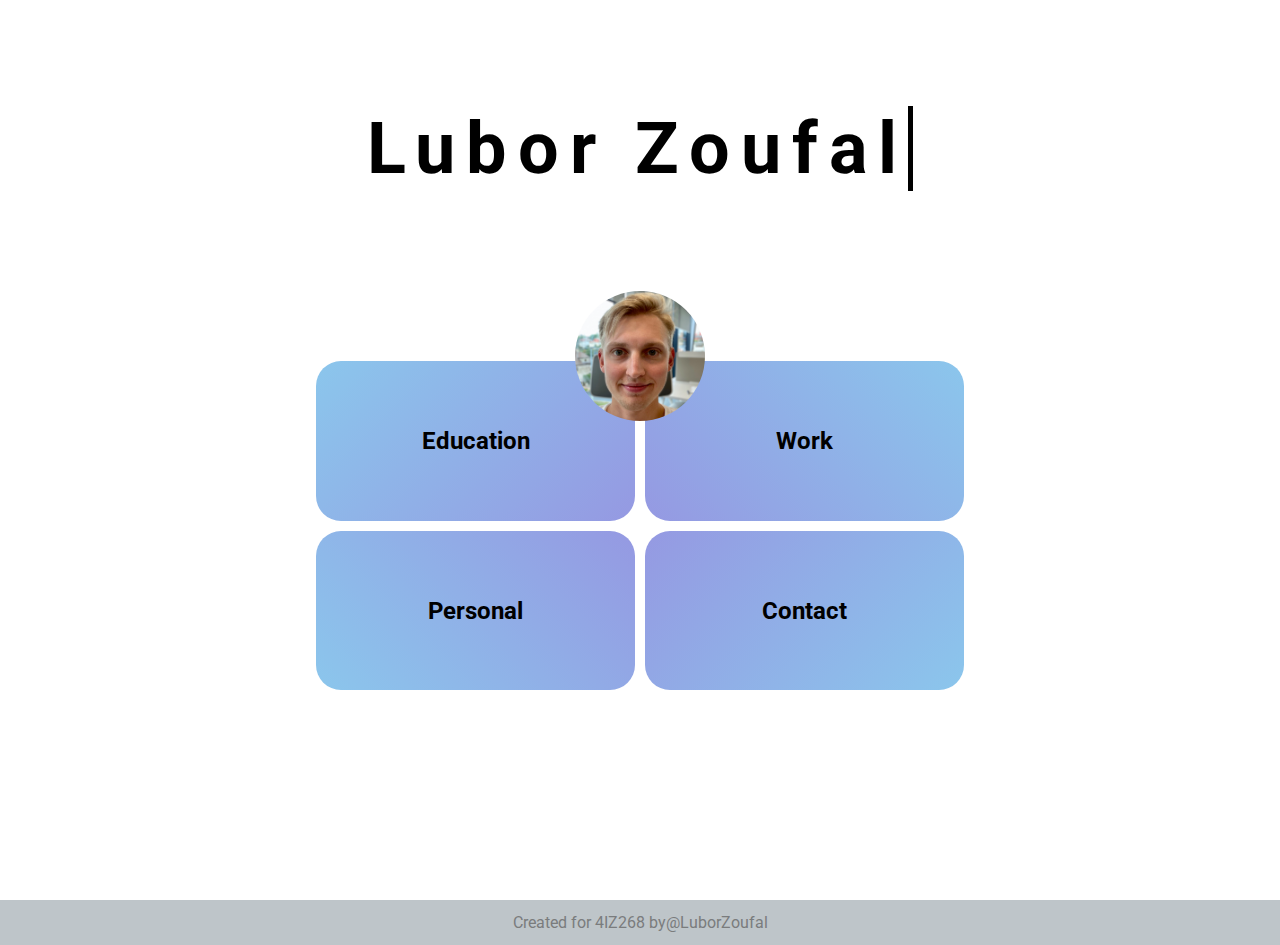
==== index.html @ b9c963f3 "initial commit" ====
<!DOCTYPE html>
<html lang="en">
    <head>
        <meta charset="utf-8">
        <meta http-equiv="X-UA-Compatible" content="IE=edge">
        <title>Lubor Zoufal - zoul00</title>
        <meta name="description" content="">
        <meta name="viewport" content="width=device-width, initial-scale=1">
        <link rel="stylesheet" href="./style.css">
    </head>
    <body>
        <div id="container_index">
            <header>
                <div id="typing">
                <h1>Lubor Zoufal</h1>
                </div>
            </header>
            <div id="inner_container">
                <a href="edu.html" id="menu_first"><h2>Education</h2></a>
                <a href="work.html" id="menu_second"><h2>Work</h2></a>
                <a href="personal.html" id="menu_third"><h2>Personal</h2></a>
                <a href="contact.html" id="menu_fourth"><h2>Contact</h2></a>
            </div>  
            <div id="profile_index">
                <img src="./img/profile.png" alt="Profile picutre Lubor Zoufal">
            </div>
        </div>
        <footer>Created for 4IZ268 by<a href="contact.html">  @LuborZoufal</a></footer>
    </body>
</html>
---- style.css ----
@import url('https://fonts.googleapis.com/css2?family=Roboto&display=swap');

body{
    margin: 0;
    font-family: 'Roboto', sans-serif;
    
}

#container_index{
    display: grid;
    height: 100vh;
    width: 100vw;
    grid-template-columns: 1fr 1fr 15px 1fr 1fr;
    grid-template-rows: 1.8fr 50px 15px 2fr 1fr 45px;
}
header{
    display: flex;
    height: 100%;
    justify-content: center;
    align-items: center;
    grid-column-start: 2;
    grid-column-end: 5;
}
header h1{
    font-size: 8vh;
    border-right: 5px solid black;
    overflow: hidden;
    white-space: nowrap;
    margin: 0 auto;
    letter-spacing: .15em;
    animation:
        typing 2.75s steps(11,end),
        blink-caret .75s step-end infinite;
}

@keyframes typing{
    from { width: 0}
    to { width: 100%};
}

@keyframes blink-caret{
    from, to { border-color: transparent}
    50% {border-color: black}
}

#profile_index{
    grid-area: 3 / 3;
    margin: auto;
    
}
#profile_index img{
    width: 10px;
    height: auto;
    border-radius: 50%;
    transform: scale(13);

}
#inner_container{
    display: grid;
    grid-template-columns: 1fr 10px 1fr;
    grid-template-rows: 1fr 10px 1fr;
    grid-column-start: 2;
    grid-column-end: 5;
    grid-row-start: 4;
}

#inner_container > a:hover{
    transform: scale(1.05);
    transition: transform .5s ease;
}

#inner_container > a{
    height: 100%;
    display: flex;
    align-items: center;
    justify-content: center;
    text-decoration: none;
    color: black;
    border-radius: 25px;
    background-color: #8BC6EC;
    background-image: linear-gradient(135deg, #8BC6EC 0%, #9599E2 100%);
}
#menu_first{
    grid-area: 1 / 1;
}
#menu_second{
    grid-area: 1 / 3;
}
#menu_third{
    grid-area: 3 / 1;

}
#menu_fourth{
    grid-area: 
    3 / 3;
}
#inner_container a:nth-of-type(2){
    background-color: #8BC6EC;
    background-image: linear-gradient(225deg, #8BC6EC 0%, #9599E2 100%);
}
#inner_container a:nth-of-type(3){
    background-color: #8BC6EC;
    background-image: linear-gradient(45deg, #8BC6EC 0%, #9599E2 100%);
}
#inner_container a:nth-of-type(4){
    background-color: #8BC6EC;
    background-image: linear-gradient(315deg, #8BC6EC 0%, #9599E2 100%);
}

.container{
    display: grid;
    height: auto;
    width: 100vw;
    grid-template-columns: 1fr 4fr;
    grid-template-rows: 150px 400px 45px;
    gap: 30px;
    padding:40px;
    box-sizing: border-box;
    background-image: linear-gradient(120deg, #fdfbfb 0%, #ebedee 100%);
}
.container > div{
    padding: 15px;
}
.profile_pic{
    margin: auto;
    grid-area: 1 /1;
}

#profile_img{
    width: 100px;
    height: auto;
    
    border-radius: 50%;
    box-shadow: rgba(0, 0, 0, 0.25) 0px 54px 55px, rgba(0, 0, 0, 0.12) 0px -12px 30px, rgba(0, 0, 0, 0.12) 0px 4px 6px, rgba(0, 0, 0, 0.17) 0px 12px 13px, rgba(0, 0, 0, 0.09) 0px -3px 5px;
    transition: transform .5s ease;
}
#profile_img:hover{
    transform: scale(1.3);
}
.sidebar{
    grid-area: 2/1;
    box-shadow: rgba(0, 0, 0, 0.1) 0px 4px 6px -1px, rgba(0, 0, 0, 0.06) 0px 2px 4px -1px;
    background-color: #0093E9;
    background-image: linear-gradient(160deg, #0093E9 0%, #80D0C7 100%);
    border-radius: 25px;
}
.content{
    grid-area:1/2;
    grid-row-end: 4;
    box-shadow: rgba(0, 0, 0, 0.1) 0px 4px 6px -1px, rgba(0, 0, 0, 0.06) 0px 2px 4px -1px;
    border-radius: 25px;
    background-image: linear-gradient(to top, #bfc5c9 0%, #c6cdd0 100%);
}
.item{
    display: grid;
    grid-template-columns: 100px 1fr;
    grid-template-rows: 0.3fr 1fr;
    column-gap: 30px;
    font-size: 1.1vw;
    padding-bottom: 30px;

}
.item h2{
    display: flex;
    align-items: center;
}
.item img{
    height: 100px;
    width: auto;
}
.item .logo{
    grid-row-start: 1;
    grid-row-end: 3;
}
.item ul{
    grid-area: 2/2;
}
.item ul li{
    margin-bottom: 7px;
}

footer{

    display: flex;
    margin-top: auto;
    height: 45px;
    justify-content: center;
    align-items: center;
    color:#7a7c7d;
    text-decoration: none;
    background-color:  #bec5c9;
}
footer a{
    text-decoration:none;
    color:#7a7c7d;
}
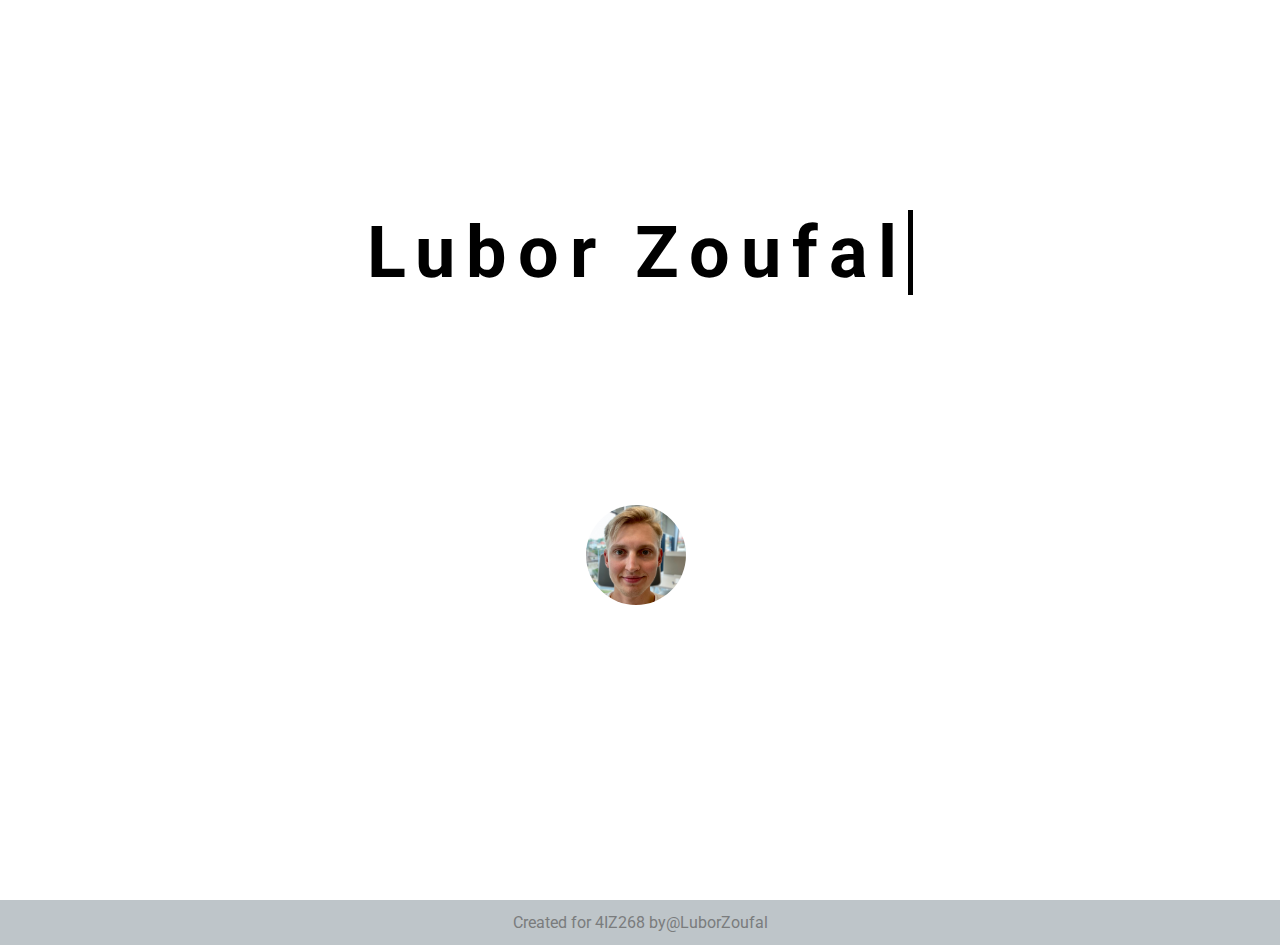
==== commit 19667737: "new homepage" ====
--- a/index.html
+++ b/index.html
@@ -15,14 +15,15 @@
                 <h1>Lubor Zoufal</h1>
                 </div>
             </header>
-            <div id="inner_container">
-                <a href="edu.html" id="menu_first"><h2>Education</h2></a>
-                <a href="work.html" id="menu_second"><h2>Work</h2></a>
-                <a href="personal.html" id="menu_third"><h2>Personal</h2></a>
-                <a href="contact.html" id="menu_fourth"><h2>Contact</h2></a>
-            </div>  
             <div id="profile_index">
                 <img src="./img/profile.png" alt="Profile picutre Lubor Zoufal">
+            
+                <div id="inner_container">
+                    <a href="edu.html" id="menu_first"><h2>Education</h2></a>
+                    <a href="work.html" id="menu_second"><h2>Work</h2></a>
+                    <a href="personal.html" id="menu_third"><h2>Personal</h2></a>
+                    <a href="contact.html" id="menu_fourth"><h2>Contact</h2></a>
+                </div>  
             </div>
         </div>
         <footer>Created for 4IZ268 by<a href="contact.html">  @LuborZoufal</a></footer>
--- a/style.css
+++ b/style.css
@@ -11,8 +11,8 @@
     display: grid;
     height: 100vh;
     width: 100vw;
-    grid-template-columns: 1fr 1fr 15px 1fr 1fr;
-    grid-template-rows: 1.8fr 50px 15px 2fr 1fr 45px;
+    grid-template-columns: 1fr 1fr 150px 1fr 1fr;
+    grid-template-rows: 1fr 150px 50px 50px 50px 50px 45px;
 }
 header{
     display: flex;
@@ -45,33 +45,127 @@
 }
 
 #profile_index{
-    grid-area: 3 / 3;
+    grid-area: 2 / 3;
     margin: auto;
     
 }
 #profile_index img{
-    width: 10px;
+    width: 100px;
     height: auto;
     border-radius: 50%;
-    transform: scale(13);
-
-}
+    transition: transform ease 0.8s;
+
+}
+#profile_index:hover > img{
+    transform: translate(-115px);
+}
+#profile_index:hover > #inner_container{
+    transform: translate(0, -100px);
+    opacity: 1;
+    
+}
+
+
 #inner_container{
     display: grid;
-    grid-template-columns: 1fr 10px 1fr;
-    grid-template-rows: 1fr 10px 1fr;
-    grid-column-start: 2;
-    grid-column-end: 5;
-    grid-row-start: 4;
+    gap:7px;
+    opacity: 0;
+    grid-template-columns: 1fr;
+    grid-template-rows: 1fr 1fr 1fr 1fr;
+    grid-column-start: 3;
+    grid-column-end: 3;
+    grid-row-start: 3;
+    grid-row-end:6;
+    transition: opacity 0.5s linear, transform ease 0.8s; 
 }
 
 #inner_container > a:hover{
-    transform: scale(1.05);
+   /*transition: transform .5s ease;*/
+    box-shadow: inset 150px 0 0 0 #54b3d6;
+    color: white;
+    
+}
+
+#inner_container a{
+    display: flex;
+    height: 100%;
+    align-items: center;
+    justify-content: center;
+    text-decoration: none;
+    box-shadow: inset 0 0 0 0 #54b3d6;
+    color: #54b3d6;
+    margin: 0 -.25rem;
+    padding: 0 .25rem;
+    transition: color .3s ease-in-out, box-shadow .3s ease-in-out;
+    
+}
+/*
+#menu_first{
+    grid-area: 1 / 1;
+}
+#menu_second{
+    grid-area: 1 / 3;
+}
+#menu_third{
+    grid-area: 3 / 1;
+
+}
+#menu_fourth{
+    grid-area: 
+    3 / 3;
+}
+#inner_container a:nth-of-type(2){
+    background-color: #8BC6EC;
+    background-image: linear-gradient(225deg, #8BC6EC 0%, #9599E2 100%);
+}
+#inner_container a:nth-of-type(3){
+    background-color: #8BC6EC;
+    background-image: linear-gradient(45deg, #8BC6EC 0%, #9599E2 100%);
+}
+#inner_container a:nth-of-type(4){
+    background-color: #8BC6EC;
+    background-image: linear-gradient(315deg, #8BC6EC 0%, #9599E2 100%);
+}
+*/
+.container{
+    display: grid;
+    height: auto;
+    width: 100vw;
+    grid-template-columns: 1fr 4fr;
+    grid-template-rows: 150px 400px 1fr;
+    gap: 30px;
+    padding:50px;
+    box-sizing: border-box;
+    background-image: linear-gradient(120deg, #fdfbfb 0%, #ebedee 100%);
+}
+.container > div{
+    padding: 15px;
+}
+.profile_pic{
+    margin: auto;
+    grid-area: 1 /1;
+}
+
+#profile_img{
+    width: 100px;
+    height: auto;
+    
+    border-radius: 50%;
+    box-shadow: rgba(0, 0, 0, 0.25) 0px 54px 55px, rgba(0, 0, 0, 0.12) 0px -12px 30px, rgba(0, 0, 0, 0.12) 0px 4px 6px, rgba(0, 0, 0, 0.17) 0px 12px 13px, rgba(0, 0, 0, 0.09) 0px -3px 5px;
     transition: transform .5s ease;
 }
-
-#inner_container > a{
-    height: 100%;
+#profile_img:hover{
+    transform: scale(1.3);
+}
+.sidebar{
+    display: grid;
+    grid-template-columns: 1fr;
+    grid-template-rows: 1fr 1fr 1fr 1fr;
+    grid-area: 2/1;
+    gap:10px;
+}
+
+.sidebar > a{
     display: flex;
     align-items: center;
     justify-content: center;
@@ -80,70 +174,14 @@
     border-radius: 25px;
     background-color: #8BC6EC;
     background-image: linear-gradient(135deg, #8BC6EC 0%, #9599E2 100%);
-}
-#menu_first{
-    grid-area: 1 / 1;
-}
-#menu_second{
-    grid-area: 1 / 3;
-}
-#menu_third{
-    grid-area: 3 / 1;
-
-}
-#menu_fourth{
-    grid-area: 
-    3 / 3;
-}
-#inner_container a:nth-of-type(2){
-    background-color: #8BC6EC;
-    background-image: linear-gradient(225deg, #8BC6EC 0%, #9599E2 100%);
-}
-#inner_container a:nth-of-type(3){
-    background-color: #8BC6EC;
-    background-image: linear-gradient(45deg, #8BC6EC 0%, #9599E2 100%);
-}
-#inner_container a:nth-of-type(4){
-    background-color: #8BC6EC;
-    background-image: linear-gradient(315deg, #8BC6EC 0%, #9599E2 100%);
-}
-
-.container{
-    display: grid;
-    height: auto;
-    width: 100vw;
-    grid-template-columns: 1fr 4fr;
-    grid-template-rows: 150px 400px 45px;
-    gap: 30px;
-    padding:40px;
-    box-sizing: border-box;
-    background-image: linear-gradient(120deg, #fdfbfb 0%, #ebedee 100%);
-}
-.container > div{
-    padding: 15px;
-}
-.profile_pic{
-    margin: auto;
-    grid-area: 1 /1;
-}
-
-#profile_img{
-    width: 100px;
-    height: auto;
-    
-    border-radius: 50%;
-    box-shadow: rgba(0, 0, 0, 0.25) 0px 54px 55px, rgba(0, 0, 0, 0.12) 0px -12px 30px, rgba(0, 0, 0, 0.12) 0px 4px 6px, rgba(0, 0, 0, 0.17) 0px 12px 13px, rgba(0, 0, 0, 0.09) 0px -3px 5px;
-    transition: transform .5s ease;
-}
-#profile_img:hover{
-    transform: scale(1.3);
-}
-.sidebar{
-    grid-area: 2/1;
-    box-shadow: rgba(0, 0, 0, 0.1) 0px 4px 6px -1px, rgba(0, 0, 0, 0.06) 0px 2px 4px -1px;
-    background-color: #0093E9;
-    background-image: linear-gradient(160deg, #0093E9 0%, #80D0C7 100%);
-    border-radius: 25px;
+    transition: .5s ease;
+}
+
+.sidebar a:hover{
+    transform: scale(1.2);
+}
+.sidebar img{
+    height: 45px;
 }
 .content{
     grid-area:1/2;
@@ -157,17 +195,18 @@
     grid-template-columns: 100px 1fr;
     grid-template-rows: 0.3fr 1fr;
     column-gap: 30px;
+    font-size: 1.2vw;
+    padding-bottom: 30px;
+
+}
+.item h2{
+    display: flex;
+    align-items: center;
     font-size: 1.1vw;
-    padding-bottom: 30px;
-
-}
-.item h2{
-    display: flex;
-    align-items: center;
 }
 .item img{
-    height: 100px;
-    width: auto;
+    height: auto;
+    width: 100px;
 }
 .item .logo{
     grid-row-start: 1;
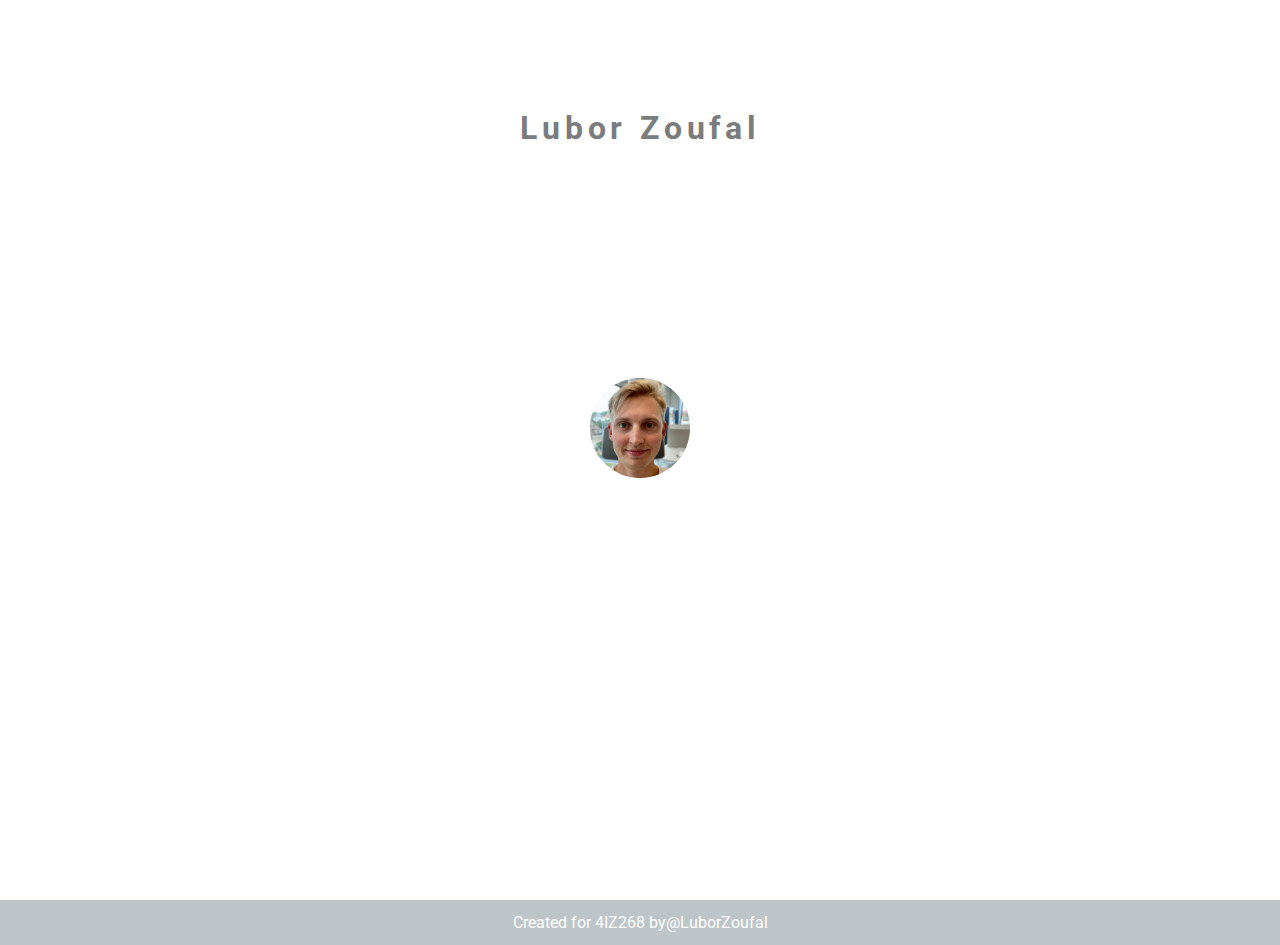
==== commit f4dd6095: "major redesign of homepage" ====
--- a/index.html
+++ b/index.html
@@ -10,14 +10,13 @@
     </head>
     <body>
         <div id="container_index">
-            <header>
-                <div id="typing">
-                <h1>Lubor Zoufal</h1>
-                </div>
-            </header>
             <div id="profile_index">
-                <img src="./img/profile.png" alt="Profile picutre Lubor Zoufal">
-            
+                <header>
+                    <div id="typing">
+                    <h1>Lubor Zoufal</h1>
+                    </div>
+                </header>
+                <img src="./img/profile.png" alt="Profile picutre Lubor Zoufal"> 
                 <div id="inner_container">
                     <a href="edu.html" id="menu_first"><h2>Education</h2></a>
                     <a href="work.html" id="menu_second"><h2>Work</h2></a>
--- a/style.css
+++ b/style.css
@@ -11,79 +11,87 @@
     display: grid;
     height: 100vh;
     width: 100vw;
-    grid-template-columns: 1fr 1fr 150px 1fr 1fr;
-    grid-template-rows: 1fr 150px 50px 50px 50px 50px 45px;
+    grid-template-columns: 1fr 1fr 1fr;
+    grid-template-rows: 1fr ;
 }
 header{
     display: flex;
     height: 100%;
     justify-content: center;
     align-items: center;
-    grid-column-start: 2;
-    grid-column-end: 5;
+    grid-column-start: 1;
+    grid-column-end: 1;
 }
 header h1{
-    font-size: 8vh;
-    border-right: 5px solid black;
-    overflow: hidden;
+    font-size: 2em;
+    color: #7a7c7d;
     white-space: nowrap;
-    margin: 0 auto;
     letter-spacing: .15em;
-    animation:
-        typing 2.75s steps(11,end),
-        blink-caret .75s step-end infinite;
-}
-
-@keyframes typing{
-    from { width: 0}
-    to { width: 100%};
-}
-
-@keyframes blink-caret{
-    from, to { border-color: transparent}
-    50% {border-color: black}
-}
+    transition: color .6s ease-in-out, box-shadow .6s ease-in-out;
+}
+
 
 #profile_index{
-    grid-area: 2 / 3;
-    margin: auto;
+    grid-area: 1 / 2;
+    display: grid;
+    grid-template-columns: 1fr;
+    grid-template-rows: 0.75fr 1fr 0.75fr;
+    grid-row-start: 1;
+    grid-row-end: 4;
     
 }
 #profile_index img{
     width: 100px;
     height: auto;
+    margin:auto;
     border-radius: 50%;
     transition: transform ease 0.8s;
-
-}
-#profile_index:hover > img{
-    transform: translate(-115px);
-}
-#profile_index:hover > #inner_container{
-    transform: translate(0, -100px);
+    animation: pulse 1.5s infinite;
+}
+#profile_index:hover > header h1{
+    box-shadow: inset 500px 0 0 0 #808587;
+    color: white;
+}
+
+#profile_index:hover > img, #profile_index:active > img, #profile_index:focus > img{
+    transform: translate(-150px);
+    animation: none;
+}
+#profile_index:hover > #inner_container, #profile_index:active > #inner_container{
+    transform: translate(0, -170px);
     opacity: 1;
     
 }
 
+@keyframes pulse {
+	0% {
+		box-shadow: 0 0 0 0 rgba(0, 0, 0, 0.8);
+	}
+
+	70% {
+		box-shadow: 0 0 0 15px rgba(0, 0, 0, 0);
+	}
+
+	100% {
+		box-shadow: 0 0 0 0 rgba(0, 0, 0, 0);
+	}
+}
 
 #inner_container{
     display: grid;
-    gap:7px;
+    gap:10px;
     opacity: 0;
-    grid-template-columns: 1fr;
+    justify-content: center;
+    align-items: center;
+    grid-template-columns: 170px;
     grid-template-rows: 1fr 1fr 1fr 1fr;
-    grid-column-start: 3;
-    grid-column-end: 3;
-    grid-row-start: 3;
-    grid-row-end:6;
     transition: opacity 0.5s linear, transform ease 0.8s; 
 }
 
-#inner_container > a:hover{
+#inner_container > a:hover, #inner_container > a:active, #inner_container > a:focus {
    /*transition: transform .5s ease;*/
-    box-shadow: inset 150px 0 0 0 #54b3d6;
+    box-shadow: inset 200px 0 0 0 #808587;
     color: white;
-    
 }
 
 #inner_container a{
@@ -92,12 +100,11 @@
     align-items: center;
     justify-content: center;
     text-decoration: none;
-    box-shadow: inset 0 0 0 0 #54b3d6;
-    color: #54b3d6;
+    box-shadow: inset 0 0 0 0 #bec5c9;
+    color: #7a7c7d;
     margin: 0 -.25rem;
     padding: 0 .25rem;
     transition: color .3s ease-in-out, box-shadow .3s ease-in-out;
-    
 }
 /*
 #menu_first{
@@ -226,11 +233,11 @@
     height: 45px;
     justify-content: center;
     align-items: center;
-    color:#7a7c7d;
+    color:white;
     text-decoration: none;
     background-color:  #bec5c9;
 }
 footer a{
     text-decoration:none;
-    color:#7a7c7d;
+    color:white;
 }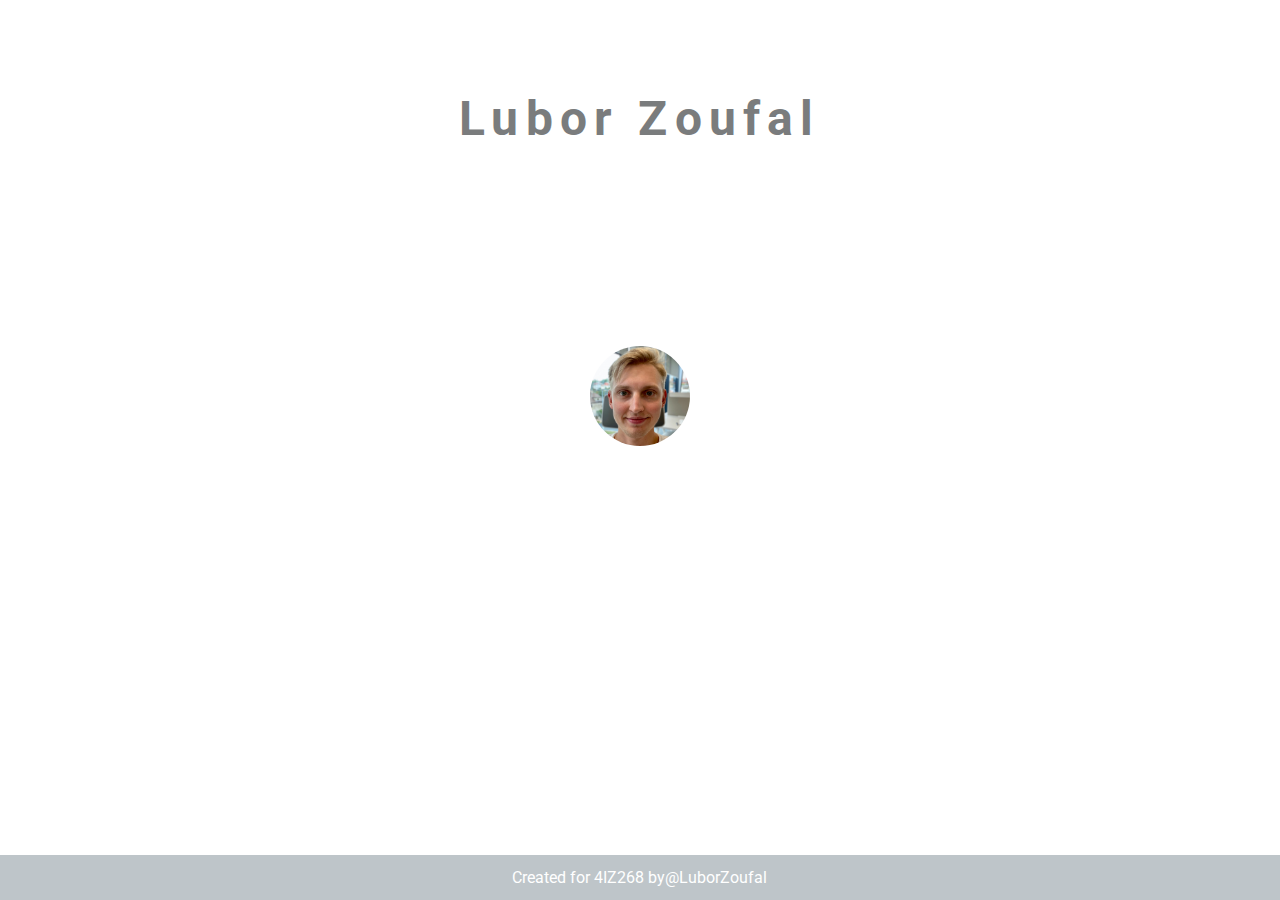
==== commit 796f2faf: "homepage finished" ====
--- a/index.html
+++ b/index.html
@@ -24,7 +24,7 @@
                     <a href="contact.html" id="menu_fourth"><h2>Contact</h2></a>
                 </div>  
             </div>
+            <footer>Created for 4IZ268 by<a href="contact.html">  @LuborZoufal</a></footer>
         </div>
-        <footer>Created for 4IZ268 by<a href="contact.html">  @LuborZoufal</a></footer>
     </body>
 </html>--- a/style.css
+++ b/style.css
@@ -12,7 +12,7 @@
     height: 100vh;
     width: 100vw;
     grid-template-columns: 1fr 1fr 1fr;
-    grid-template-rows: 1fr ;
+    grid-template-rows: 1fr 45px;
 }
 header{
     display: flex;
@@ -23,7 +23,7 @@
     grid-column-end: 1;
 }
 header h1{
-    font-size: 2em;
+    font-size: 3em;
     color: #7a7c7d;
     white-space: nowrap;
     letter-spacing: .15em;
@@ -227,7 +227,8 @@
 }
 
 footer{
-
+    grid-column-start: 1;
+    grid-column-end: 4;
     display: flex;
     margin-top: auto;
     height: 45px;
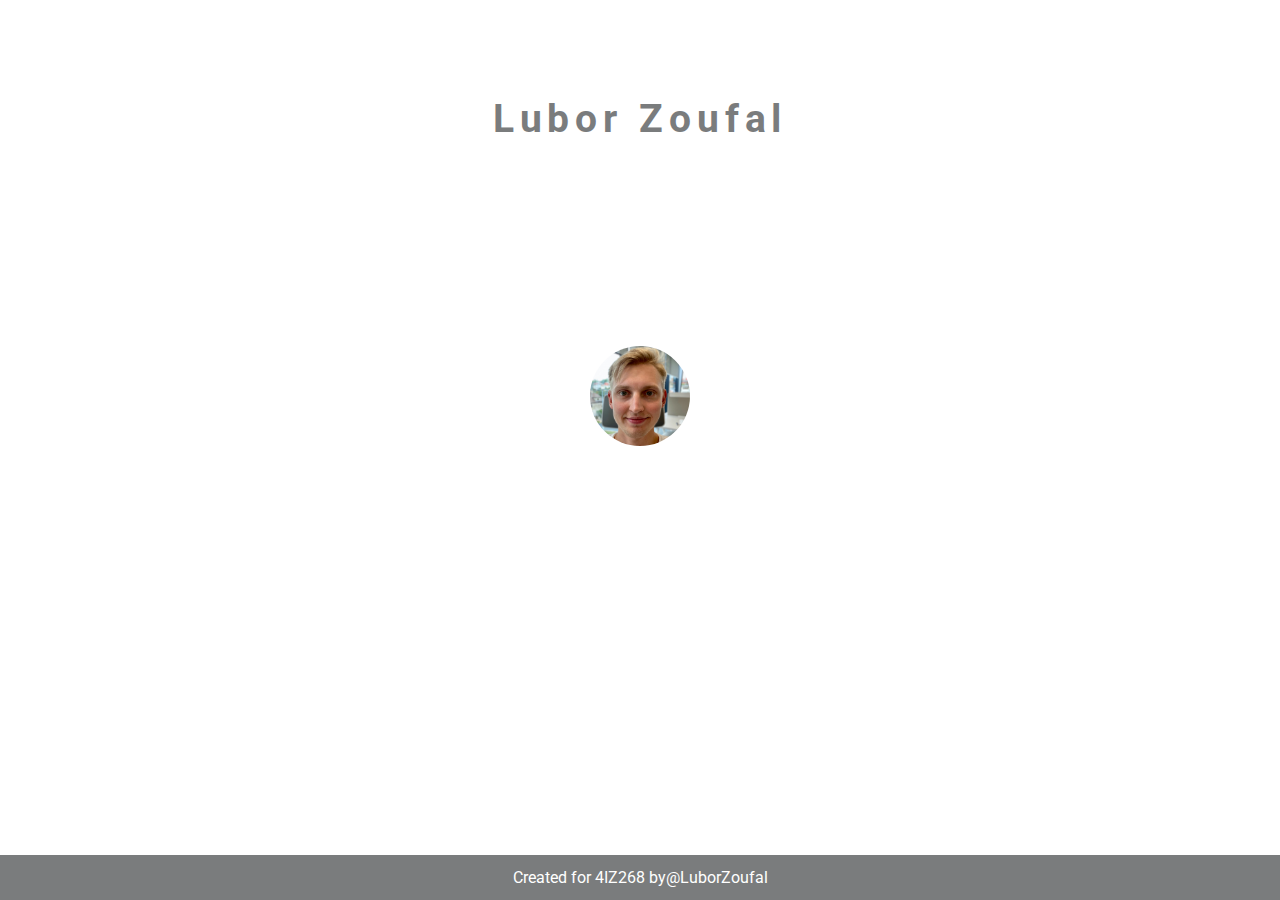
==== commit a5e52305: "added favicons, contact page layout done" ====
--- a/index.html
+++ b/index.html
@@ -6,6 +6,7 @@
         <title>Lubor Zoufal - zoul00</title>
         <meta name="description" content="">
         <meta name="viewport" content="width=device-width, initial-scale=1">
+        <link rel="icon" href="https://emojipedia-us.s3.dualstack.us-west-1.amazonaws.com/thumbs/240/apple/325/house_1f3e0.png">
         <link rel="stylesheet" href="./style.css">
     </head>
     <body>
--- a/style.css
+++ b/style.css
@@ -23,7 +23,8 @@
     grid-column-end: 1;
 }
 header h1{
-    font-size: 3em;
+    font-size: calc(4vmin + 0.2em);
+    padding:10px;
     color: #7a7c7d;
     white-space: nowrap;
     letter-spacing: .15em;
@@ -106,43 +107,14 @@
     padding: 0 .25rem;
     transition: color .3s ease-in-out, box-shadow .3s ease-in-out;
 }
-/*
-#menu_first{
-    grid-area: 1 / 1;
-}
-#menu_second{
-    grid-area: 1 / 3;
-}
-#menu_third{
-    grid-area: 3 / 1;
-
-}
-#menu_fourth{
-    grid-area: 
-    3 / 3;
-}
-#inner_container a:nth-of-type(2){
-    background-color: #8BC6EC;
-    background-image: linear-gradient(225deg, #8BC6EC 0%, #9599E2 100%);
-}
-#inner_container a:nth-of-type(3){
-    background-color: #8BC6EC;
-    background-image: linear-gradient(45deg, #8BC6EC 0%, #9599E2 100%);
-}
-#inner_container a:nth-of-type(4){
-    background-color: #8BC6EC;
-    background-image: linear-gradient(315deg, #8BC6EC 0%, #9599E2 100%);
-}
-*/
+
 .container{
     display: grid;
-    height: auto;
+    height: 100vh;
     width: 100vw;
-    grid-template-columns: 1fr 4fr;
-    grid-template-rows: 150px 400px 1fr;
+    grid-template-columns: 0.1fr 1fr 2fr 0.5fr;
+    grid-template-rows: 45px 1fr 2fr 1fr 1fr 45px;
     gap: 30px;
-    padding:50px;
-    box-sizing: border-box;
     background-image: linear-gradient(120deg, #fdfbfb 0%, #ebedee 100%);
 }
 .container > div{
@@ -150,85 +122,209 @@
 }
 .profile_pic{
     margin: auto;
-    grid-area: 1 /1;
+    grid-area: 2 / 2;
 }
 
 #profile_img{
     width: 100px;
     height: auto;
-    
     border-radius: 50%;
     box-shadow: rgba(0, 0, 0, 0.25) 0px 54px 55px, rgba(0, 0, 0, 0.12) 0px -12px 30px, rgba(0, 0, 0, 0.12) 0px 4px 6px, rgba(0, 0, 0, 0.17) 0px 12px 13px, rgba(0, 0, 0, 0.09) 0px -3px 5px;
-    transition: transform .5s ease;
-}
+    transition: transform .5s ease;   
+}
+
 #profile_img:hover{
-    transform: scale(1.3);
+    transform: scale(1.15);
 }
 .sidebar{
-    display: grid;
-    grid-template-columns: 1fr;
+    grid-area: 3/2;
+    display: grid;
+    gap:10px;
+    justify-content: center;
+    align-items: center;
+    grid-template-columns: 170px;
     grid-template-rows: 1fr 1fr 1fr 1fr;
+    transition:  transform ease 0.8s; 
+}
+
+.sidebar > a{
+    display: flex;
+    height: 100%;
+    align-items: center;
+    justify-content: center;
+    text-decoration: none;
+    box-shadow: inset 0 0 0 0 #bec5c9;
+    color: #7a7c7d;
+    margin: 0 .25rem;
+    padding: 0 .25rem;
+    transition: color .3s ease-in-out, box-shadow .3s ease-in-out;
+}
+
+.sidebar a:hover, .sidebar a:active, .sidebar a:focus {
+    box-shadow: inset 200px 0 0 0 #808587;
+    color: white;
+}
+#back_arrow{
+    margin-top: 7px;
+    width: 35px;
+	height: 35px;
+	box-sizing: border-box;
+	transform: rotate(-135deg);
+}
+#back_arrow::before{
+        content: '';
+		width: 100%;
+		height: 100%;
+		border-width: 5px 5px 0 0;
+		border-style: solid;
+		border-color: #7a7c7d;
+		transition: .2s ease;
+		display: block;
+		transform-origin: 100% 0;
+}
+#back_arrow::after{
+        content: '';
+		float: left;
+		position: relative;
+		top: -100%;
+		width: 100%;
+		height: 100%;
+		border-width: 0 5px 0 0;
+		border-style: solid;
+		border-color: #7a7c7d;
+		transform-origin: 100% 0;
+		transition:.2s ease;
+}
+.sidebar a:hover #back_arrow::after, .sidebar a:active #back_arrow::after, .sidebar a:focus #back_arrow::after{
+        transform: rotate(45deg);
+		border-color: white;
+		height: 150%;
+}
+.sidebar a:hover #back_arrow::before, .sidebar a:active #back_arrow::before, .sidebar a:focus #back_arrow::before{
+    border-color: white;
+    transform: scale(1);
+}
+
+.content_container{
+    display: grid;
+    grid-template-rows: 75px 1fr 50px;
+    grid-area:2/3;
+    grid-row-end: 5;
+    color: white;
+    overflow-y: hidden;    
+}
+
+.content_container h1{
+    grid-area: 1/1;
+    color: #7a7c7d;
+    text-align: center;
+}
+.content{
     grid-area: 2/1;
-    gap:10px;
-}
-
-.sidebar > a{
-    display: flex;
-    align-items: center;
-    justify-content: center;
-    text-decoration: none;
-    color: black;
+    display: flex;
+    flex-direction: column;
+    align-items: center;
+    width: 100%;
+    height: 100%;
+    justify-content: space-between;
+    scroll-behavior: smooth;
+    scroll-snap-type: y mandatory;
+    color: white;
+    overflow-y: scroll;
+    -ms-overflow-style: none;  /* IE and Edge */
+    scrollbar-width: none;  /* Firefox */
+}
+
+.content::-webkit-scrollbar {
+    display: none;
+}
+.item:nth-of-type(1){
+    margin-top:200px;
+}
+.item:nth-last-of-type(){
+    margin-bottom: 200px;
+}
+.item{
+    scroll-snap-align: center;
+    display: grid;
+    gap:15px;
+    align-items: center;
+    
+    margin-bottom:150px;
+    margin-top: 200px;
+    background-color: #7a7c7d;
+    color: white;
+    padding: 15px;
     border-radius: 25px;
-    background-color: #8BC6EC;
-    background-image: linear-gradient(135deg, #8BC6EC 0%, #9599E2 100%);
-    transition: .5s ease;
-}
-
-.sidebar a:hover{
-    transform: scale(1.2);
-}
-.sidebar img{
-    height: 45px;
-}
-.content{
-    grid-area:1/2;
-    grid-row-end: 4;
-    box-shadow: rgba(0, 0, 0, 0.1) 0px 4px 6px -1px, rgba(0, 0, 0, 0.06) 0px 2px 4px -1px;
-    border-radius: 25px;
-    background-image: linear-gradient(to top, #bfc5c9 0%, #c6cdd0 100%);
-}
-.item{
-    display: grid;
-    grid-template-columns: 100px 1fr;
-    grid-template-rows: 0.3fr 1fr;
-    column-gap: 30px;
-    font-size: 1.2vw;
-    padding-bottom: 30px;
 
 }
 .item h2{
     display: flex;
     align-items: center;
-    font-size: 1.1vw;
+    font-size: calc(2vmin + 0.2em);
 }
 .item img{
     height: auto;
-    width: 100px;
-}
+    width: 125px;
+}
+
 .item .logo{
     grid-row-start: 1;
     grid-row-end: 3;
 }
 .item ul{
     grid-area: 2/2;
+    font-size:calc(1.5vmin + 0.2em);
+    padding:0;
+    padding-left: 20px;
 }
 .item ul li{
     margin-bottom: 7px;
 }
-
+.arrow{
+    width: 40px;
+    height: 40px;
+    justify-self: center;
+    transform: rotate(45deg);
+    border-left: none;
+    border-top: none;
+    border-right: 2px #7a7c7d solid;
+    border-bottom: 2px #7a7c7d solid;
+}
+.arrow::before{
+    position: absolute;
+    left: 50%;
+}
+.arrow::before{
+    content: '';
+  width: 20px;
+  height: 20px;
+  top: 50%;
+  margin: -10px 0 0 -10px;
+  border-left: none;
+  border-top: none;
+  border-right: 1px black solid;
+  border-bottom: 1px black solid;
+  animation-duration: 2s;
+  animation-iteration-count: infinite;
+  animation-name: arrow; 
+  
+}
+@keyframes arrow{
+  0% {
+    opacity: 0.5;
+    transform: translate(10px, 10px);
+    }
+  100% {
+    opacity: 0;
+    transform: translate(-10px, -10px);
+    }
+    
+}
 footer{
+    grid-area: 6/1;
     grid-column-start: 1;
-    grid-column-end: 4;
+    grid-column-end: 5;
     display: flex;
     margin-top: auto;
     height: 45px;
@@ -236,9 +332,69 @@
     align-items: center;
     color:white;
     text-decoration: none;
-    background-color:  #bec5c9;
+    background-color: #7a7c7d;
 }
 footer a{
     text-decoration:none;
     color:white;
+}
+
+@media only screen and (max-width: 770px){
+    .item img{
+        height: auto;
+        width: 75px;
+    }
+    #profile_img{
+    width: 75px;
+    height: auto;
+    }
+    .container{
+        display: grid;
+        height: 100vh;
+        width: 100vw;
+        grid-template-columns: 0.1fr 50px 1fr 10px;
+        grid-template-rows: 45px 1fr 2fr 1fr 1fr 45px;
+        gap: 30px;
+        background-image: linear-gradient(120deg, #fdfbfb 0%, #ebedee 100%);
+    }
+    .sidebar{
+        grid-template-columns: 1fr;
+    }
+    .sidebar >a{
+        font-size: 10px;
+    }
+    .content img{
+        display: none;
+    }
+    #back_arrow{
+        margin-top: 7px;
+        width: 15px;
+        height: 15px;
+        box-sizing: border-box;
+        transform: rotate(-135deg);
+    }
+    #back_arrow::before{
+        content: '';
+		width: 100%;
+		height: 100%;
+		border-width: 3px 3px 0 0;
+		border-style: solid;
+		border-color: #7a7c7d;
+		transition: .2s ease;
+		display: block;
+		transform-origin: 100% 0;
+}
+#back_arrow::after{
+        content: '';
+		float: left;
+		position: relative;
+		top: -100%;
+		width: 100%;
+		height: 100%;
+		border-width: 0 3px 0 0;
+		border-style: solid;
+		border-color: #7a7c7d;
+		transform-origin: 100% 0;
+		transition:.2s ease;
+}
 }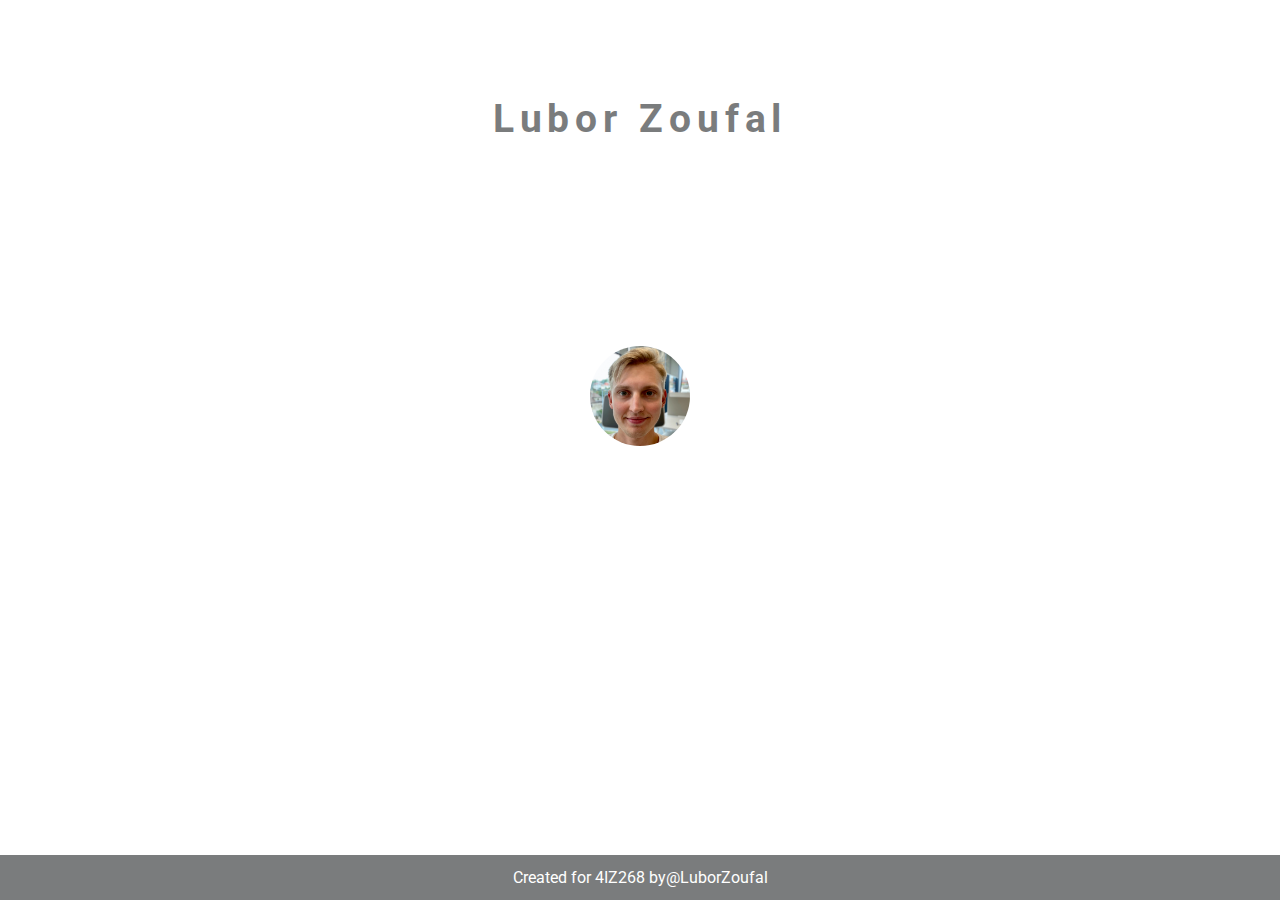
==== commit 29c79c0f: "updates" ====
--- a/index.html
+++ b/index.html
@@ -3,7 +3,7 @@
     <head>
         <meta charset="utf-8">
         <meta http-equiv="X-UA-Compatible" content="IE=edge">
-        <title>Lubor Zoufal - zoul00</title>
+        <title>Homepage - Lubor Zoufal</title>
         <meta name="description" content="">
         <meta name="viewport" content="width=device-width, initial-scale=1">
         <link rel="icon" href="https://emojipedia-us.s3.dualstack.us-west-1.amazonaws.com/thumbs/240/apple/325/house_1f3e0.png">
--- a/style.css
+++ b/style.css
@@ -1,4 +1,3 @@
-
 @import url('https://fonts.googleapis.com/css2?family=Roboto&display=swap');
 
 body{
@@ -136,7 +135,7 @@
 #profile_img:hover{
     transform: scale(1.15);
 }
-.sidebar{
+aside{
     grid-area: 3/2;
     display: grid;
     gap:10px;
@@ -147,7 +146,7 @@
     transition:  transform ease 0.8s; 
 }
 
-.sidebar > a{
+aside > a{
     display: flex;
     height: 100%;
     align-items: center;
@@ -157,10 +156,11 @@
     color: #7a7c7d;
     margin: 0 .25rem;
     padding: 0 .25rem;
+    
     transition: color .3s ease-in-out, box-shadow .3s ease-in-out;
 }
 
-.sidebar a:hover, .sidebar a:active, .sidebar a:focus {
+aside a:hover, aside a:active, aside a:focus {
     box-shadow: inset 200px 0 0 0 #808587;
     color: white;
 }
@@ -195,12 +195,12 @@
 		transform-origin: 100% 0;
 		transition:.2s ease;
 }
-.sidebar a:hover #back_arrow::after, .sidebar a:active #back_arrow::after, .sidebar a:focus #back_arrow::after{
+aside a:hover #back_arrow::after, aside a:active #back_arrow::after, aside a:focus #back_arrow::after{
         transform: rotate(45deg);
 		border-color: white;
 		height: 150%;
 }
-.sidebar a:hover #back_arrow::before, .sidebar a:active #back_arrow::before, .sidebar a:focus #back_arrow::before{
+aside a:hover #back_arrow::before, aside a:active #back_arrow::before, aside a:focus #back_arrow::before{
     border-color: white;
     transform: scale(1);
 }
@@ -249,14 +249,12 @@
     display: grid;
     gap:15px;
     align-items: center;
-    
     margin-bottom:150px;
     margin-top: 200px;
     background-color: #7a7c7d;
     color: white;
     padding: 15px;
-    border-radius: 25px;
-
+    border-radius: 10px;
 }
 .item h2{
     display: flex;
@@ -266,12 +264,13 @@
 .item img{
     height: auto;
     width: 125px;
-}
-
-.item .logo{
-    grid-row-start: 1;
-    grid-row-end: 3;
-}
+    justify-self: center;
+}
+#tiny_house{
+   width: 250px;
+   height: auto;
+}
+
 .item ul{
     grid-area: 2/2;
     font-size:calc(1.5vmin + 0.2em);
@@ -281,6 +280,25 @@
 .item ul li{
     margin-bottom: 7px;
 }
+.item p{
+    font-size:calc(1.5vmin + 0.2em);
+}
+#contact_list{
+    display: flex;
+    flex-direction: row;    
+    align-items: center;
+}
+#contact_list a{
+    margin: 20px;
+    padding: 10px;
+    background-color: #ebedee;
+    border-radius: 10px; 
+}
+#contact_list img{
+    height: auto;
+    width: 60px;
+}
+
 .arrow{
     width: 40px;
     height: 40px;
@@ -305,7 +323,7 @@
   border-top: none;
   border-right: 1px black solid;
   border-bottom: 1px black solid;
-  animation-duration: 2s;
+  animation-duration: 1.3s;
   animation-iteration-count: infinite;
   animation-name: arrow; 
   
@@ -339,33 +357,55 @@
     color:white;
 }
 
-@media only screen and (max-width: 770px){
+@media only screen and (max-width: 760px){
+
+    .item{
+        display: flex;
+        flex-direction: column;
+        padding: 5px;
+        font-size: calc(2vmin + 0.2em);
+        flex-shrink: 1;
+    }
     .item img{
         height: auto;
-        width: 75px;
+        width: 60px;
     }
     #profile_img{
-    width: 75px;
-    height: auto;
+        width: 70px;
+        height: auto;
+    }
+    .item .logo{
+        align-items: center;
+    }
+    #contact_list a{
+        margin: 10px;
+        padding: 10px;
+        background-color: #ebedee;
+        border-radius: 10px; 
     }
     .container{
         display: grid;
         height: 100vh;
         width: 100vw;
-        grid-template-columns: 0.1fr 50px 1fr 10px;
+        grid-template-columns: 10px 80px 1fr 10px;
         grid-template-rows: 45px 1fr 2fr 1fr 1fr 45px;
         gap: 30px;
         background-image: linear-gradient(120deg, #fdfbfb 0%, #ebedee 100%);
     }
-    .sidebar{
+    .content_container{
+        overflow-x: hidden;
+    }
+    .aside{
         grid-template-columns: 1fr;
     }
-    .sidebar >a{
+    .aside >a{
         font-size: 10px;
     }
-    .content img{
-        display: none;
-    }
+    #tiny_house{
+        width: 100px;
+        height: auto;
+     }
+    
     #back_arrow{
         margin-top: 7px;
         width: 15px;
@@ -383,8 +423,8 @@
 		transition: .2s ease;
 		display: block;
 		transform-origin: 100% 0;
-}
-#back_arrow::after{
+    }
+    #back_arrow::after{
         content: '';
 		float: left;
 		position: relative;
@@ -396,5 +436,21 @@
 		border-color: #7a7c7d;
 		transform-origin: 100% 0;
 		transition:.2s ease;
-}
+    }
+}
+
+@media only screen and (max-width:364px){
+    .container{
+        grid-template-columns: 5px 0.5fr 1fr 5px;
+        gap: 5px;
+    }
+    .item img{
+        display: none;
+    }
+    .item{
+        font-size: calc(1vmin + 0.2em);
+    }
+    h1{
+        font-size: 15px;
+    }
 }